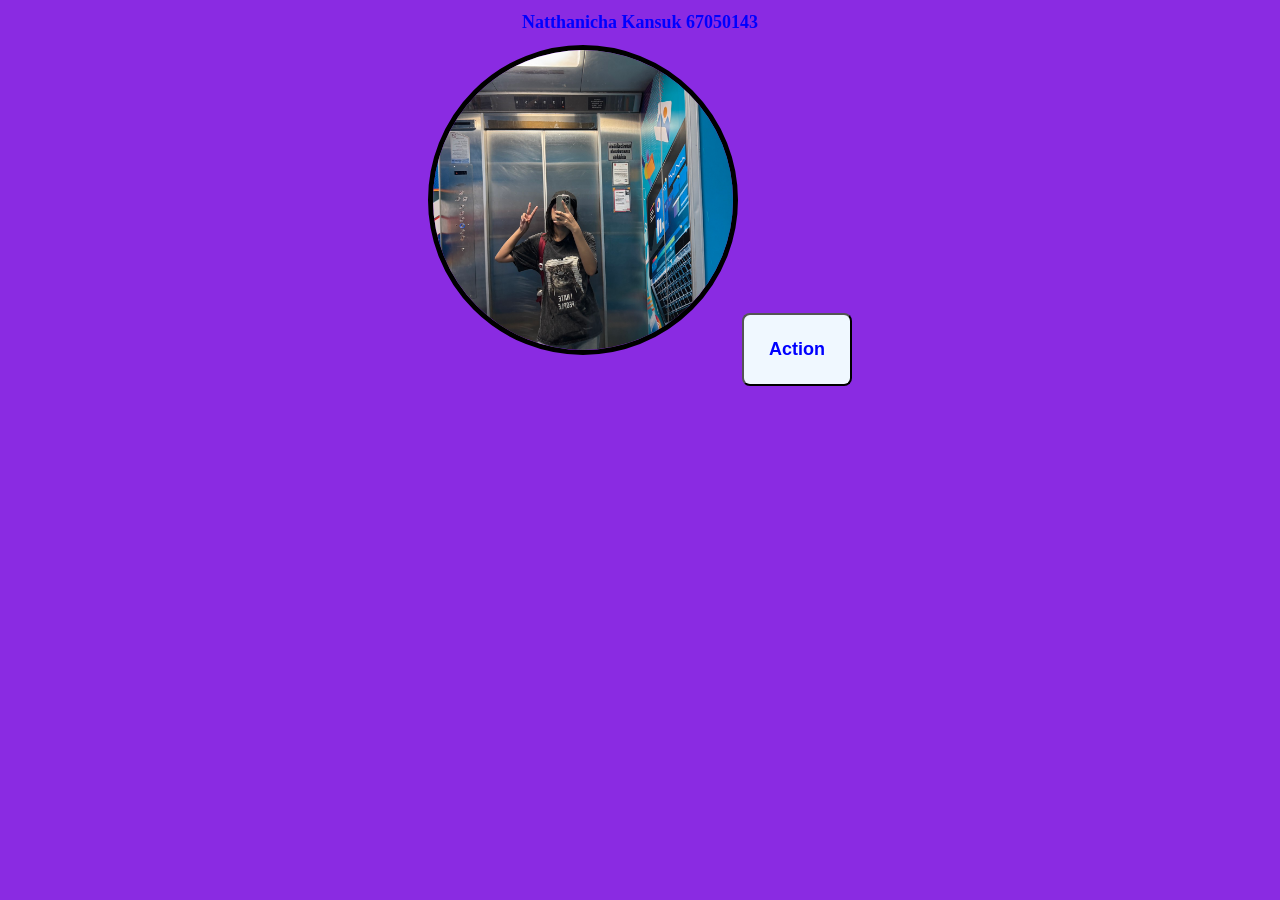
==== 67050143.html @ fb171aab "Update and rename index.html to 67050143.html" ====
<!DOCTYPE html>
<html lang="en">
<head>
    <meta charset="UTF-8">
    <meta name="viewport" content="width=device-width, initial-scale=1.0">
    <title>Document</title>
    <link rel="stylesheet" href="style.css">
</head>
<body>
    <h1>Natthanicha Kansuk 67050143</h1>
    <img src="p.png">
    <button onclick="showAlert"><h1>Action</h1></button>
</body>
<script src="script.js" ></script>

</html>
---- style.css ----
h1{
    display: block;
    font-size: large;
    font-weight: bold;
    color: blue;
}
body{
    background-color: blueviolet;
    text-align: center;
    font-family: 'Times New Roman', Times, serif;
}
img{
    width: 300px;
    height: 300px;
    border-radius: 50%;
    object-fit: cover;
    border: 5px solid #000000;
}
button{
    padding: 12px 25px;
    font-size: 16px;
    background-color: aliceblue;
    color: blueviolet;
    border-radius: 8px;
    cursor: pointer;
}
.container{
    text-align: center;
}
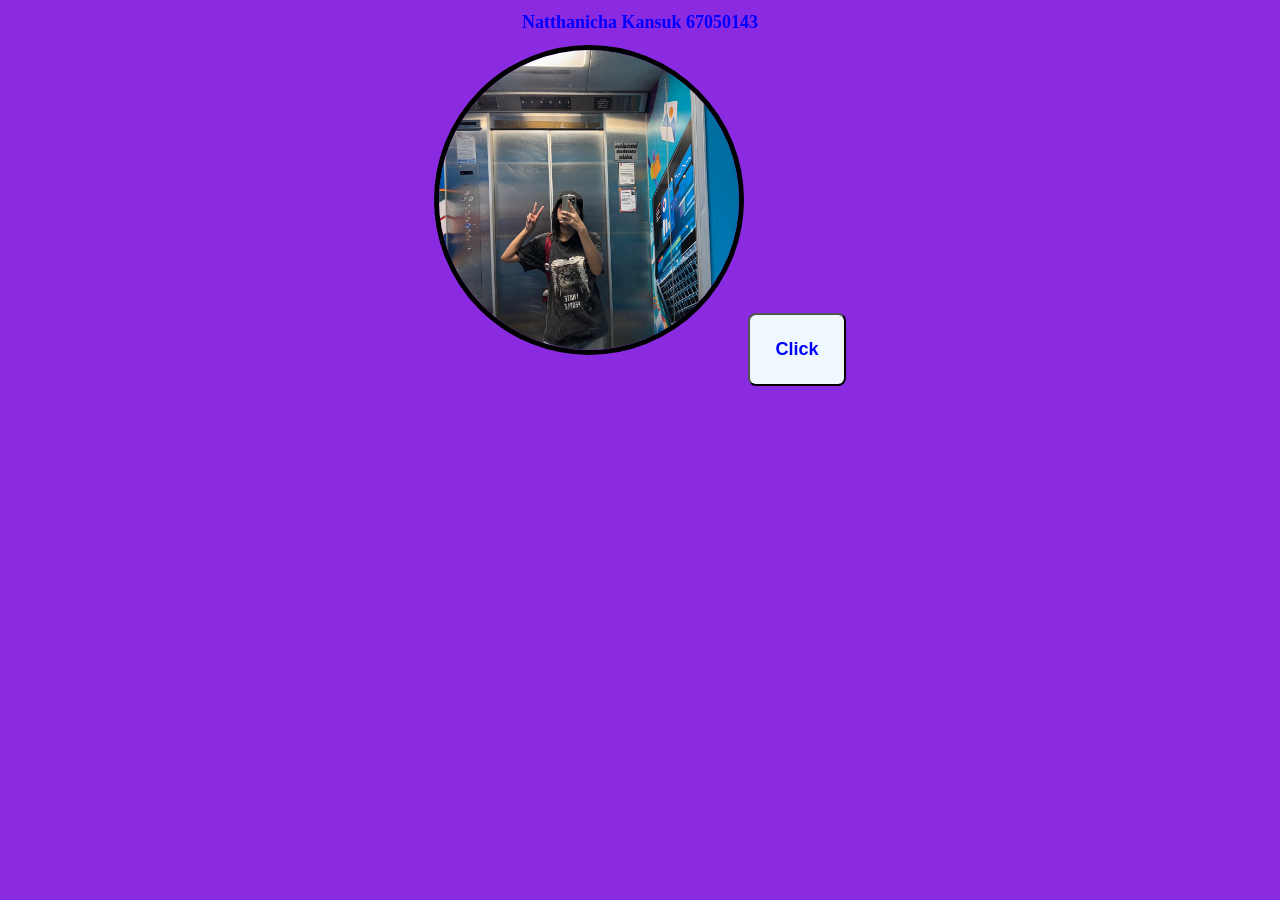
==== commit a8a1b133: "Update button text in 67050143.html Changed button text from 'Action' to 'Click'." ====
--- a/67050143.html
+++ b/67050143.html
@@ -9,8 +9,9 @@
 <body>
     <h1>Natthanicha Kansuk 67050143</h1>
     <img src="p.png">
-    <button onclick="showAlert"><h1>Action</h1></button>
+    <button onclick="showAlert"><h1>Click</h1></button>
 </body>
 <script src="script.js" ></script>
 
 </html>
+
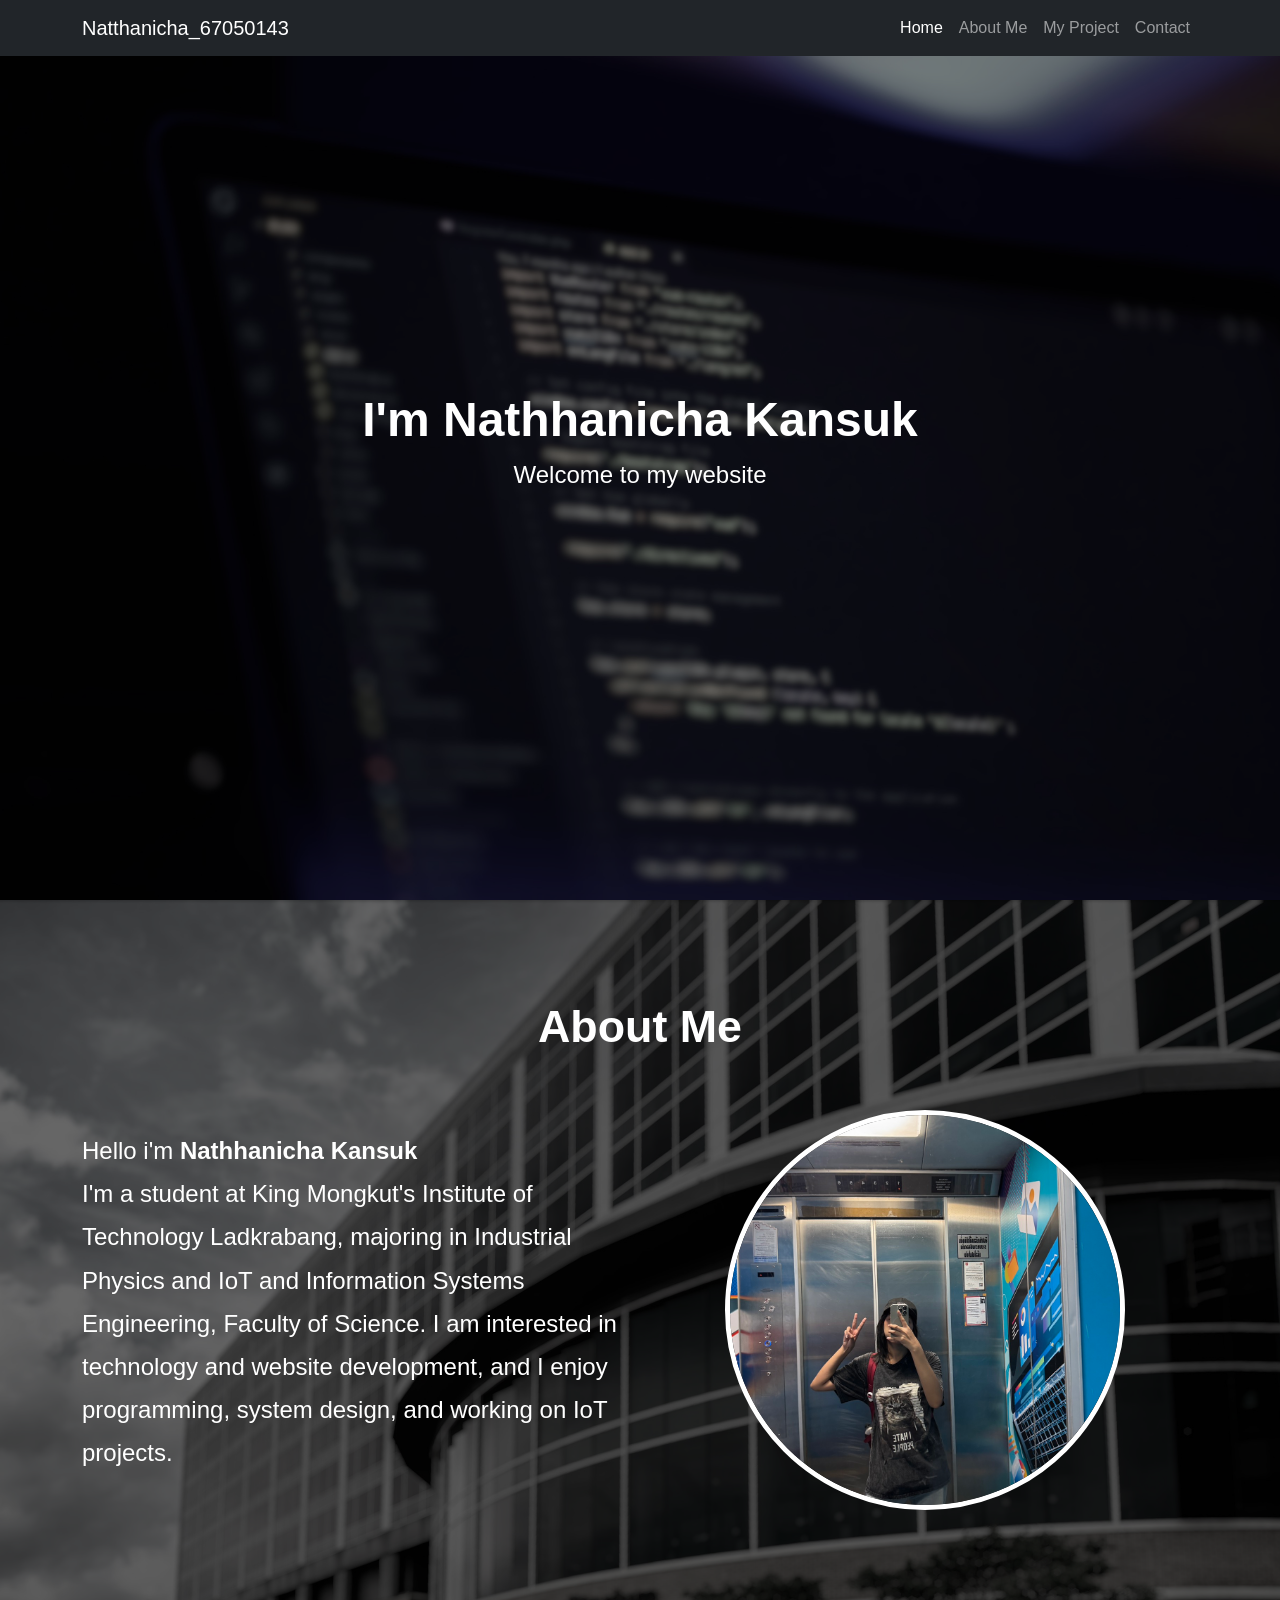
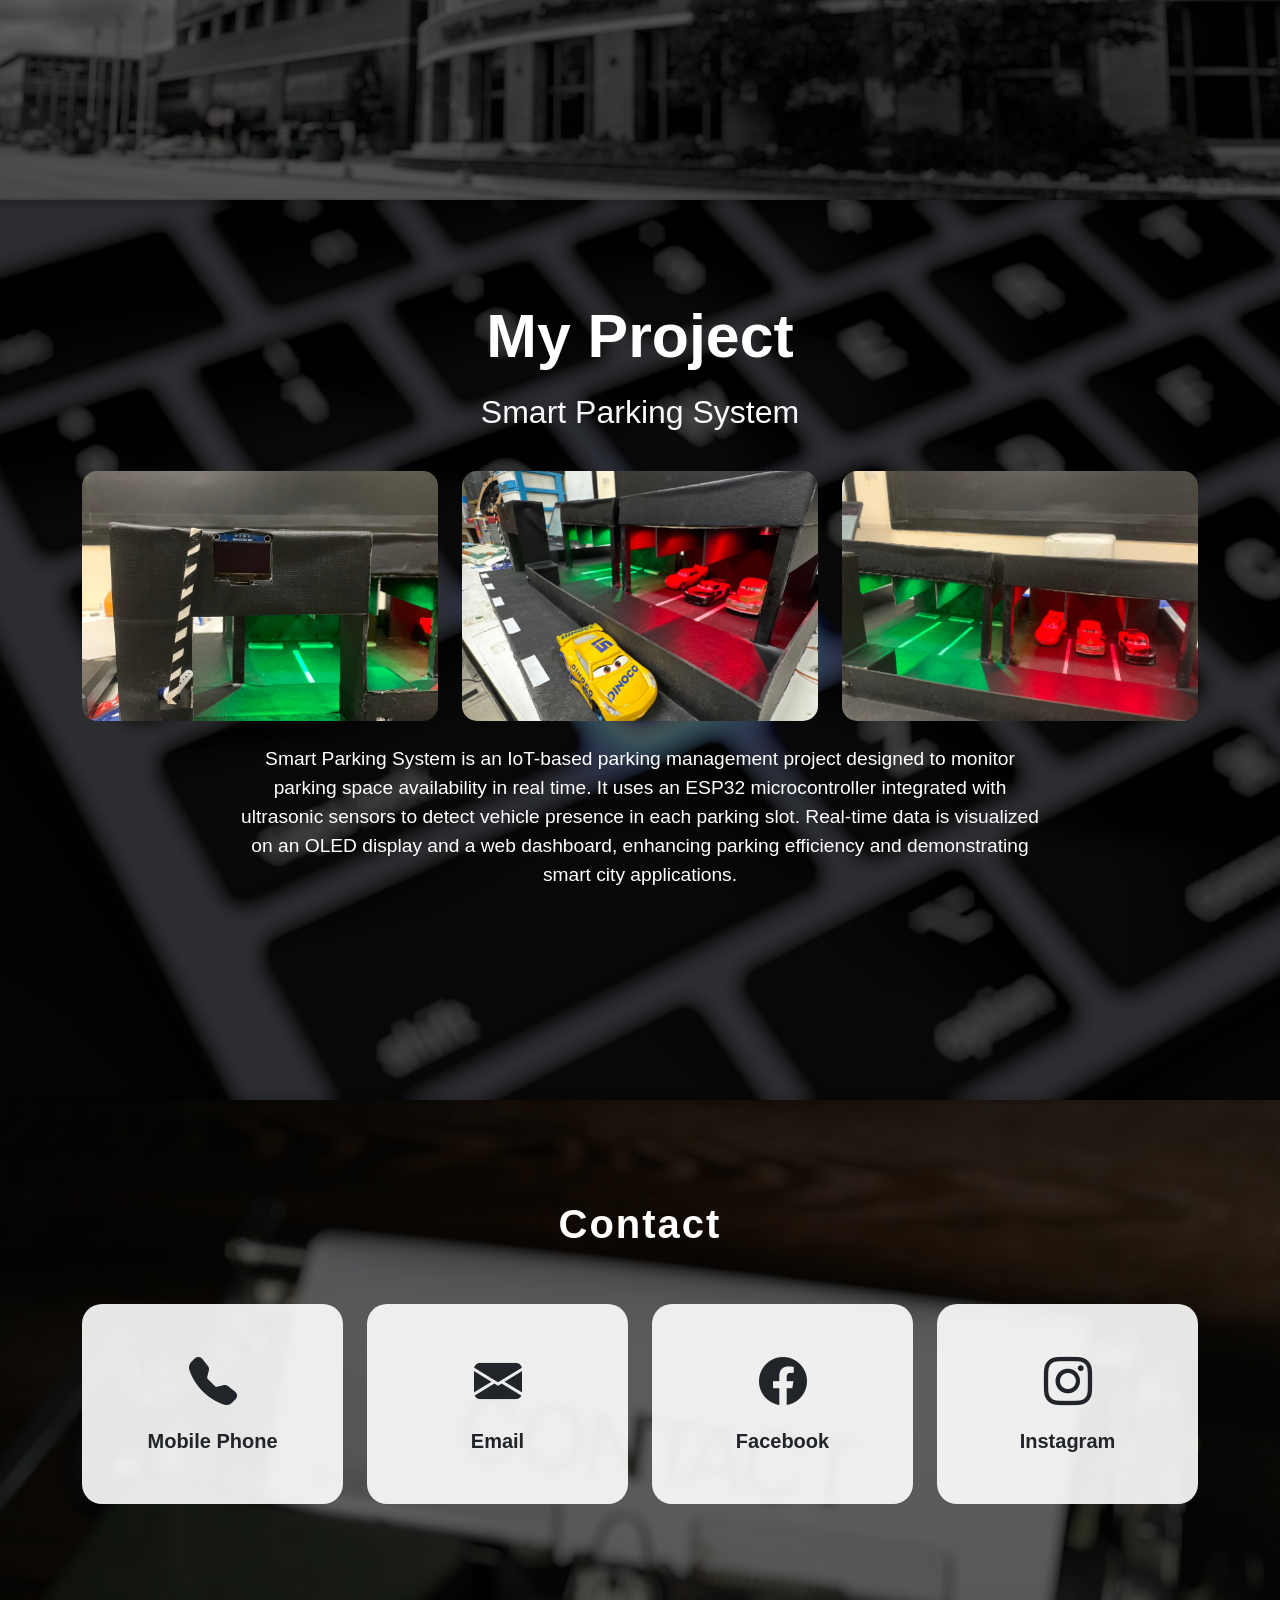
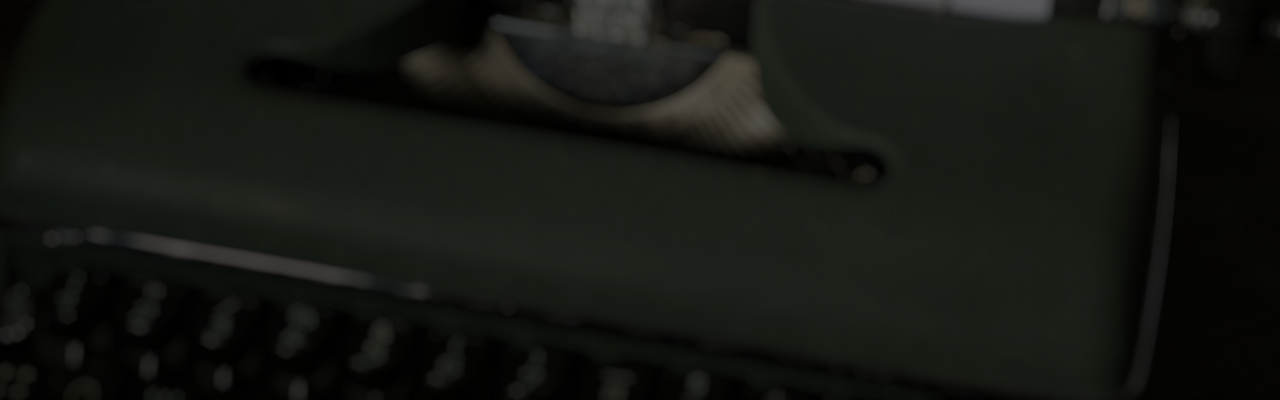
==== commit ac11022c: "update01" ====
--- a/67050143.html
+++ b/67050143.html
@@ -1,17 +1,208 @@
-<!DOCTYPE html>
-<html lang="en">
-<head>
-    <meta charset="UTF-8">
-    <meta name="viewport" content="width=device-width, initial-scale=1.0">
-    <title>Document</title>
-    <link rel="stylesheet" href="style.css">
-</head>
-<body>
-    <h1>Natthanicha Kansuk 67050143</h1>
-    <img src="p.png">
-    <button onclick="showAlert"><h1>Click</h1></button>
-</body>
-<script src="script.js" ></script>
-
-</html>
-
+<!DOCTYPE html>
+<html lang="th">
+<head>
+    <meta charset="UTF-8">
+    <title>My Profile</title>
+    <meta name="viewport" content="width=device-width, initial-scale=1">
+
+    <!-- Bootstrap CSS -->
+    <link href="https://cdn.jsdelivr.net/npm/bootstrap@5.3.2/dist/css/bootstrap.min.css" rel="stylesheet">
+    <link href="https://cdn.jsdelivr.net/npm/bootstrap-icons/font/bootstrap-icons.css" rel="stylesheet">
+    <link href="https://fonts.googleapis.com/css2?family=Poppins:wght@300;400;500;600&display=swap" rel="stylesheet">
+
+
+    <!-- Custom CSS -->
+    <link rel="stylesheet" href="style.css">
+</head>
+<body data-bs-spy="scroll" data-bs-target="#navbar" data-bs-offset="70" tabindex="0">
+
+    <!-- Navbar -->
+    <nav id="navbar" class="navbar navbar-expand-lg navbar-dark bg-dark fixed-top">
+        <div class="container">
+            <a class="navbar-brand" href="#home">Natthanicha_67050143</a>
+            <button class="navbar-toggler" type="button" data-bs-toggle="collapse" data-bs-target="#navMenu">
+                <span class="navbar-toggler-icon"></span>
+            </button>
+            <div class="collapse navbar-collapse" id="navMenu">
+                <ul class="navbar-nav ms-auto">
+                    <li class="nav-item"><a class="nav-link" href="#home">Home</a></li>
+                    <li class="nav-item"><a class="nav-link" href="#about">About Me</a></li>
+                    <li class="nav-item"><a class="nav-link" href="#project">My Project</a></li>
+                    <li class="nav-item"><a class="nav-link" href="#contact">Contact</a></li>
+                </ul>
+            </div>
+        </div>
+    </nav>
+
+    <!-- Home -->
+   <!-- Home -->
+<section id="home" class="section-home">
+    <div class="home-overlay">
+        <div class="home-content text-center">
+            <h1>I'm Nathhanicha Kansuk</h1>
+            <p>Welcome to my website</p>
+        </div>
+    </div>
+</section>
+
+ <!-- About Me -->
+<section id="about" class="about-section">
+    <div class="about-overlay">
+        <div class="container">
+
+            <!-- หัวข้อ -->
+            <div class="row">
+                <div class="col-12 text-center mb-5">
+                    <h2 class="about-title">About Me</h2>
+                </div>
+            </div>
+
+            <!-- เนื้อหา -->
+            <div class="row align-items-center">
+                <!-- ข้อความฝั่งซ้าย -->
+                <div class="col-md-6 text-white about-text">
+                    <p class="intro-text">
+                        Hello i'm <strong>Nathhanicha Kansuk</strong><br>
+                        I'm a student at King Mongkut's Institute of Technology Ladkrabang, majoring in Industrial Physics and IoT and Information Systems Engineering, Faculty of Science. I am interested in technology and website development, and I enjoy programming, system design, and working on IoT projects.
+                    </p>
+                
+    
+                </div>
+
+                <!-- รูปฝั่งขวา -->
+                <div class="col-md-6 text-center">
+                    <img src="p.png" alt="My Photo" class="about-img">
+                </div>
+            </div>
+
+        </div>
+    </div>
+</section>
+
+
+<!-- My Project -->
+<section id="project" class="project-section">
+    <div class="project-overlay">
+        <div class="container text-center">
+
+            <!-- หัวข้อหลัก -->
+            <h2 class="project-title">My Project</h2>
+
+            <!-- ชื่อโปรเจค -->
+            <h3 class="project-name">Smart Parking System</h3>
+
+            <!-- รูปผลงาน -->
+            <div class="row project-images">
+                <div class="col-md-4 mb-4">
+                    <img src="1.jpg" class="img-fluid project-img" alt="Project image 1">
+                </div>
+                <div class="col-md-4 mb-4">
+                    <img src="2.jpg" class="img-fluid project-img" alt="Project image 2">
+                </div>
+                <div class="col-md-4 mb-4">
+                    <img src="3.jpg" class="img-fluid project-img" alt="Project image 3">
+                </div>
+            </div>
+
+            <!-- คำอธิบาย -->
+            <div class="project-desc">
+                <p>
+                    Smart Parking System is an IoT-based parking management project designed to monitor parking space availability in real time. 
+It uses an ESP32 microcontroller integrated with ultrasonic sensors to detect vehicle presence in each parking slot. 
+Real-time data is visualized on an OLED display and a web dashboard, enhancing parking efficiency and demonstrating smart city applications.
+
+                </p>
+            </div>
+
+        </div>
+    </div>
+</section>
+
+
+<!-- Contact -->
+<section id="contact" class="contact-section">
+    <div class="contact-overlay">
+        <div class="container">
+
+            <!-- Title -->
+            <div class="row">
+                <div class="col-12 text-center mb-5">
+                    <h2 class="contact-title">Contact</h2>
+                </div>
+            </div>
+
+            <!-- Cards -->
+            <div class="row justify-content-center g-4">
+
+                <!-- Mobile -->
+                <div class="col-md-3 col-6">
+                    <div class="flip-card">
+                        <div class="flip-card-inner">
+                            <div class="flip-card-front">
+                                <i class="bi bi-telephone-fill"></i>
+                                <h5>Mobile Phone</h5>
+                            </div>
+                            <div class="flip-card-back">
+                                <p>095-9404198</p>
+                            </div>
+                        </div>
+                    </div>
+                </div>
+
+                <!-- Email -->
+                <div class="col-md-3 col-6">
+                    <div class="flip-card">
+                        <div class="flip-card-inner">
+                            <div class="flip-card-front">
+                                <i class="bi bi-envelope-fill"></i>
+                                <h5>Email</h5>
+                            </div>
+                            <div class="flip-card-back">
+                                <p>67050143@KMITL.AC.TH</p>
+                            </div>
+                        </div>
+                    </div>
+                </div>
+
+                <!-- Facebook -->
+                <div class="col-md-3 col-6">
+                    <div class="flip-card">
+                        <div class="flip-card-inner">
+                            <div class="flip-card-front">
+                                <i class="bi bi-facebook"></i>
+                                <h5>Facebook</h5>
+                            </div>
+                            <div class="flip-card-back">
+                                <p>Nathhanicha Kansuk</p>
+                            </div>
+                        </div>
+                    </div>
+                </div>
+
+                <!-- Instagram -->
+                <div class="col-md-3 col-6">
+                    <div class="flip-card">
+                        <div class="flip-card-inner">
+                            <div class="flip-card-front">
+                                <i class="bi bi-instagram"></i>
+                                <h5>Instagram</h5>
+                            </div>
+                            <div class="flip-card-back">
+                                <p>pace.0101</p>
+                            </div>
+                        </div>
+                    </div>
+                </div>
+
+            </div>
+
+        </div>
+    </div>
+</section>
+
+
+    <!-- Bootstrap JS -->
+    <script src="https://cdn.jsdelivr.net/npm/bootstrap@5.3.2/dist/js/bootstrap.bundle.min.js"></script>
+
+</body>
+</html>
--- a/style.css
+++ b/style.css
@@ -1,29 +1,297 @@
-h1{
-    display: block;
-    font-size: large;
-    font-weight: bold;
-    color: blue;
-}
-body{
-    background-color: blueviolet;
-    text-align: center;
-    font-family: 'Times New Roman', Times, serif;
-}
-img{
-    width: 300px;
-    height: 300px;
-    border-radius: 50%;
-    object-fit: cover;
-    border: 5px solid #000000;
-}
-button{
-    padding: 12px 25px;
-    font-size: 16px;
-    background-color: aliceblue;
-    color: blueviolet;
-    border-radius: 8px;
-    cursor: pointer;
-}
-.container{
-    text-align: center;
-}+html {
+    scroll-behavior: smooth;
+}
+
+body {
+    font-family: 'Segoe UI', sans-serif;
+}
+
+/* section ทั่วไป */
+.section {
+    padding: 100px 0;
+}
+
+/* ================= Home Section ================= */
+.section-home {
+    height: 100vh;
+    background-image: url("BG.jpg");
+    background-size: cover;
+    background-position: center;
+    background-repeat: no-repeat;
+    position: relative;
+}
+
+.home-overlay {
+    position: absolute;
+    inset: 0;
+    background-color: rgba(0, 0, 0, 0.5);
+
+    display: flex;
+    justify-content: center;
+    align-items: center;
+}
+
+.home-content {
+    color: white;
+}
+
+.home-content h1 {
+    font-size: 3rem;
+    font-weight: bold;
+}
+
+.home-content p {
+    font-size: 1.5rem;
+}
+
+/* ================= Full Section ================= */
+.section-full {
+    height: 100vh;
+    padding-top: 80px;
+}
+
+.section-full h2 {
+    font-size: 2.5rem;
+    margin-bottom: 20px;
+}
+
+.section-full p,
+.section-full li {
+    font-size: 1.2rem;
+}
+
+/* ================= About Section ================= */
+.about-section {
+    height: 100vh;
+    background-image: url("BG2.jpg");
+    background-size: cover;
+    background-position: center;
+    position: relative;
+}
+
+.about-text .intro-text {
+    font-size: 1.5rem;   /* ขยายฟอนต์ */
+    line-height: 1.8;    /* อ่านสบายขึ้น */
+}
+
+
+.about-overlay {
+    background-color: rgba(0, 0, 0, 0.6);
+    width: 100%;
+    height: 100%;
+    padding-top: 100px;
+}
+
+.about-title {
+    color: white;
+    font-size: 2.8rem;
+    font-weight: bold;
+}
+
+.about-img {
+    width: 400px;
+    height: 400px;
+    object-fit: cover;
+    border-radius: 50%;
+    border: 5px solid white;
+}
+
+/* ================= Project Section ================= */
+.project-section {
+    height: 100vh;
+    background-image: url("BG3.jpg");
+    background-size: cover;
+    background-position: center;
+    background-repeat: no-repeat;
+    position: relative;
+}
+
+.project-overlay {
+    background-color: rgba(0, 0, 0, 0.65);
+    width: 100%;
+    height: 100%;
+    padding-top: 100px;
+}
+
+.project-title {
+    color: white;
+    font-size: 3.8rem;
+    font-weight: bold;
+}
+
+.project-name {
+    color: #f8f9fa;
+    font-size: 2rem;
+    margin: 20px 0 40px;
+}
+
+.project-img {
+    width: 100%;
+    height: 250px;          
+    object-fit: cover;      
+    border-radius: 15px;
+    transition: transform 0.3s ease;
+}
+
+.project-img:hover {
+    transform: scale(1.05);
+}
+
+.project-desc {
+    max-width: 800px;
+    margin: 0 auto;
+    color: white;
+    font-size: 1.2rem;
+}
+
+/* Contact Section */
+.contact-section {
+    height: 100vh;
+    background-image: url("BG4.jpg");
+    background-size: cover;
+    background-position: center;
+    position: relative;
+}
+
+.contact-overlay {
+    background-color: rgba(0,0,0,0.6);
+    width: 100%;
+    height: 100%;
+    padding-top: 100px;
+}
+
+/* Title */
+.contact-title {
+    color: white;
+    font-size: 2.5rem;
+    font-weight: bold;
+    letter-spacing: 2px;
+}
+
+/* Flip Card */
+.flip-card {
+    background-color: transparent;
+    perspective: 1000px;
+}
+
+.flip-card-inner {
+    position: relative;
+    width: 100%;
+    height: 200px;
+    text-align: center;
+    transition: transform 0.6s;
+    transform-style: preserve-3d;
+}
+
+/* Flip when hover */
+.flip-card:hover .flip-card-inner {
+    transform: rotateY(180deg);
+}
+
+.flip-card-front,
+.flip-card-back {
+    position: absolute;
+    width: 100%;
+    height: 100%;
+    backface-visibility: hidden;
+    border-radius: 20px;
+    display: flex;
+    flex-direction: column;
+    justify-content: center;
+    align-items: center;
+}
+
+/* Front */
+.flip-card-front {
+    background: rgba(255,255,255,0.9);
+}
+
+.flip-card-front i {
+    font-size: 3rem;
+    margin-bottom: 10px;
+}
+
+.flip-card-front h5 {
+    font-weight: bold;
+}
+
+/* Back */
+.flip-card-back {
+    background: linear-gradient(135deg, #f0dd99, #ffffff);
+    color: rgb(0, 0, 0);
+    transform: rotateY(180deg);
+
+    font-family: 'Poppins', sans-serif;
+    font-size: 1.3rem;
+    font-weight: 500;
+    letter-spacing: 0.5px;
+
+    text-align: center;
+    padding: 20px;
+    
+}
+
+
+/* Responsive */
+@media (max-width: 768px) {
+    .flip-card-inner {
+        height: 170px;
+    }
+}
+
+
+/* ================= Responsive ================= */
+@media (max-width: 768px) {
+
+    .section {
+        padding: 80px 20px;
+    }
+
+    h1 {
+        font-size: 2rem;
+    }
+
+    .home-content h1 {
+        font-size: 2rem;
+    }
+
+    .home-content p {
+        font-size: 1.2rem;
+    }
+
+    .section-full h2 {
+        font-size: 2rem;
+    }
+
+    .section-full p {
+        font-size: 1rem;
+    }
+
+    .about-section,
+    .project-section {
+        height: auto;
+        padding-bottom: 60px;
+    }
+
+    .about-img {
+        width: 200px;
+        height: 200px;
+        margin-top: 30px;
+    }
+
+    .about-title {
+        font-size: 2rem;
+    }
+
+    .project-title {
+        font-size: 2rem;
+    }
+
+    .project-name {
+        font-size: 1.5rem;
+    }
+
+    .contact-item i {
+        font-size: 2.5rem;
+    }
+}
